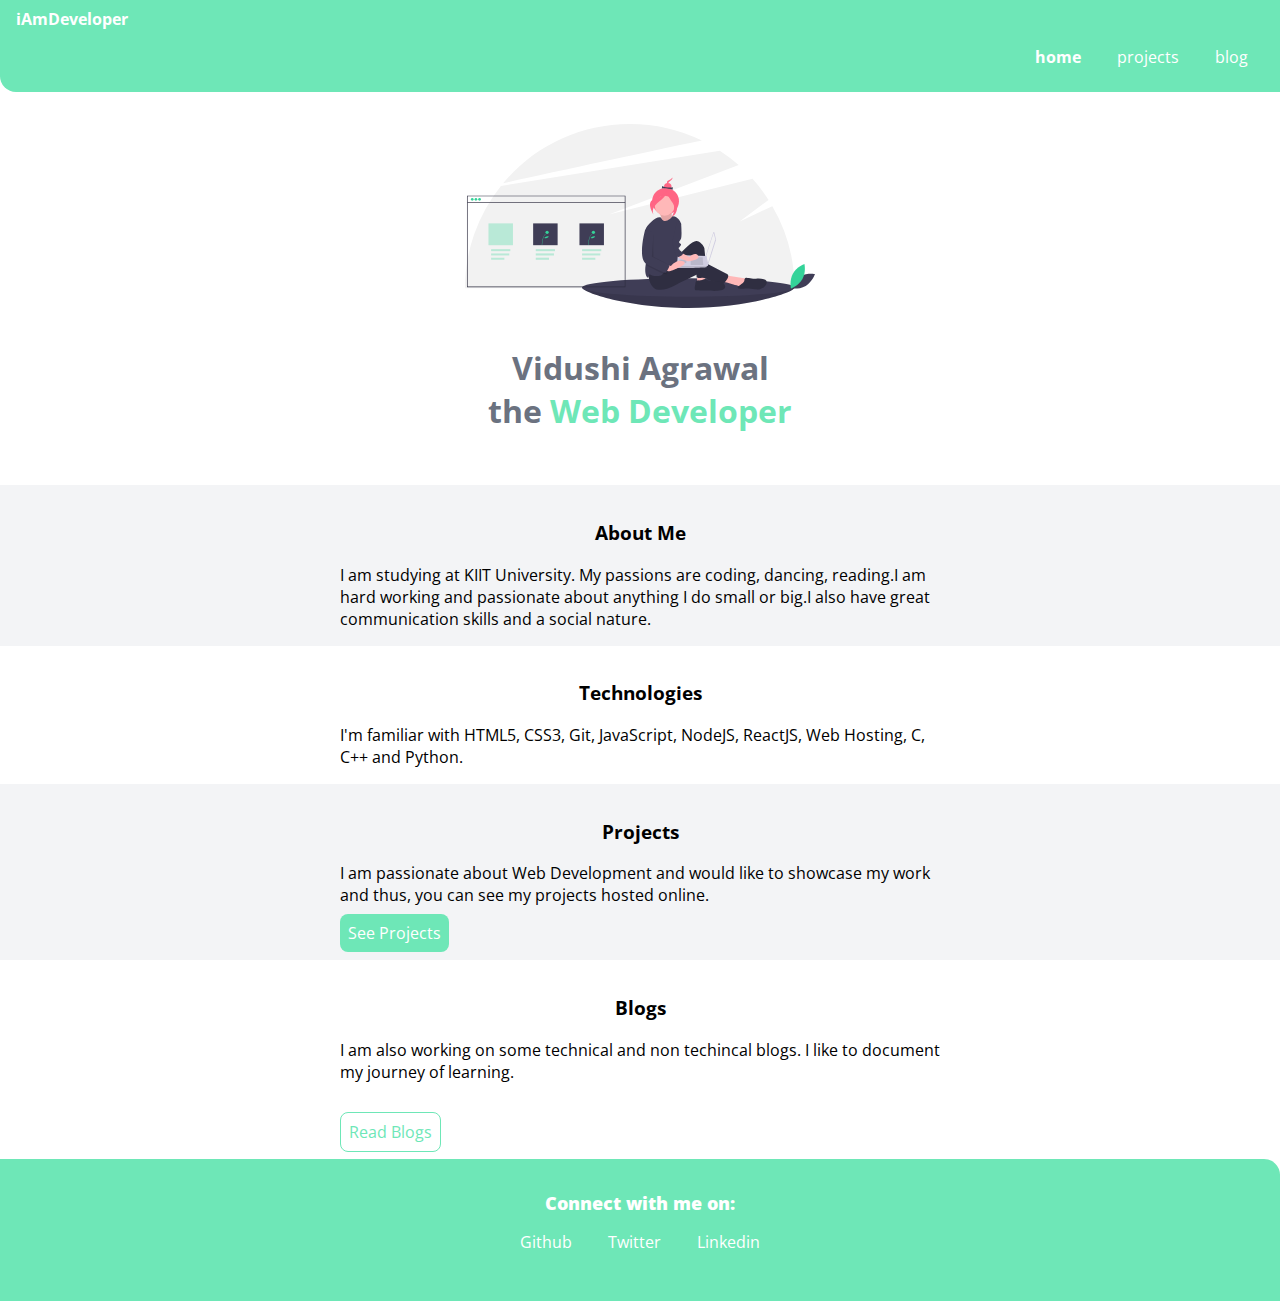
==== index.html @ 6069d850 "completed homepage" ====
<!DOCTYPE html>
<html lang="en">
<head>
    <meta charset="UTF-8">
    <meta name="viewport" content="width=device-width, initial-scale=1.0">
    <title>home | Vidushi Agrawal</title>
    <link rel="stylesheet" href="/styles.css">
</head>
<body>
    <nav class="navigation">
        <div class="nav-brand">iAmDeveloper</div>
        <ul class="nav-pills">
            <li class="list-inline ">
                <a class="link link-active" href="#">home</a>
            </li>
            <li class="list-inline">
                <a class="link" href="#">projects</a>
            </li>
            <li class="list-inline">
                <a class="link" href="#">blog</a>
            </li>
        </ul>
    </nav>


    <header class="hero">
        <img  class="hero-img" src="/images/hero_image.svg" alt="heroPic">
        <h1 class="hero-header">Vidushi Agrawal<br>the <span class="header-inverted">Web Developer</span></h1>
    </header>

    <section>
        <div class="ow section">
            <h3>About Me</h3>
            <p class="container-center ">I am studying  at KIIT University. My passions are coding, dancing, reading.I am hard working and passionate about anything I do small or big.I also have great communication skills and a social nature.</p></div>
    </section>
    <section class="section">
        <h3>Technologies</h3>
        <p class="container-center">I'm familiar with HTML5, CSS3, Git, JavaScript, NodeJS, ReactJS, Web Hosting, C, C++ and Python.</p>
    </section>
    <section>
        <div class="ow section">
            <h3>Projects</h3>
            <div class="container-center "><p >I am  passionate about Web Development and would like to showcase my work and thus, you can see my projects hosted online.</p>
                <a class="link-primary link" href="projects.html">See Projects</a> </div>
        </div>
    </section>
    <section class="section">
        <h3>Blogs</h3>
        <div class="container-center">
            <p>I am also working on some technical and non techincal blogs. I like to document my journey of learning.</p><br>
            <a class="link-secondary link" href="#">Read Blogs</a>
        </div>
        
    </section>

    <footer class="footer">
        <div class="footer-header"><strong>Connect with me on:</strong></div>
        <ul class="social-sites">
           
            <li class="list-inline">
                <a class="link" href="https://github.com/vids12">Github</a>
            </li>
            <li class="list-inline">
                <a class="link" href="https://twitter.com/Vids_12">Twitter</a>
            </li>
            <li class="list-inline">
                <a class="link" href="http://www.linkedin.com/in/vidushiagrawal18">Linkedin</a>
            </li>
        </ul>
    </footer>
</body>
</html>
---- styles.css ----
@import url('https://fonts.googleapis.com/css2?family=Open+Sans:wght@400;700&display=swap');
body{
    font-family: 'Open Sans', sans-serif;
    margin:0rem;
}
hr{
   margin: 2rem;
}
:root{
    --primary-colors:#6EE7B7;
    --dark-gray:#6B7280;
    --off-white:#F3F4F6
}

/* containers */

.container{
    padding: 0rem 1rem;
}
.container-center{
    max-width: 600px;
    margin: auto;
}

/* links */

.link{
    text-decoration: none;
    padding: 0.5rem 0.5rem;
    border-radius: 0.5rem;
}
.link-primary{
    background-color: var(--primary-colors);
    color: white;
}
.link-secondary{
    color:var(--primary-colors);
    border: 1px solid var(--primary-colors);
}

/* lists */
.list-no-bullet{
    list-style: none;
}

.list-inline{
    display: inline;
    padding: 0rem 0.5rem;
}

/* Nav Bar */

.navigation{
    background-color: var(--primary-colors);
    border-bottom-left-radius: 1rem;
    color: white;
    padding: 0.5rem 1rem;
}
.navigation .nav-brand{
    font-size: 1rem;
    font-weight: 700;
    /* padding-left: 1rem; */
}
 .navigation .link-active{
    font-weight: bold;
} 

.navigation .link{
    color: white;
}
.navigation .nav-pills{
    text-align: right;
}

/* header */

.hero{
    padding: 2rem;
}
.hero .hero-img{
     max-width: 350px;
     display: block;
     margin: auto;
}
.hero .hero-header{
    text-align: center;
    color: var(--dark-gray);
    padding-top: 1rem;
}
.hero .header-inverted{
    color: var(--primary-colors);
}
/* section */

.section h3{
    text-align: center;
}
.ow{
    background-color: var(--off-white);
}
.section{
    padding: 1rem;
}

/* footer */

.footer{
    text-align: center;
    background-color: var(--primary-colors);
    color: white;
    border-top-right-radius: 1rem;
    padding: 2rem 1rem;
}
.footer .link{
    color: white;
}
.footer ul {
    padding-inline-start: 0px;
}

.footer .footer-header{
    font-weight: bold;
    font-size: large;
}
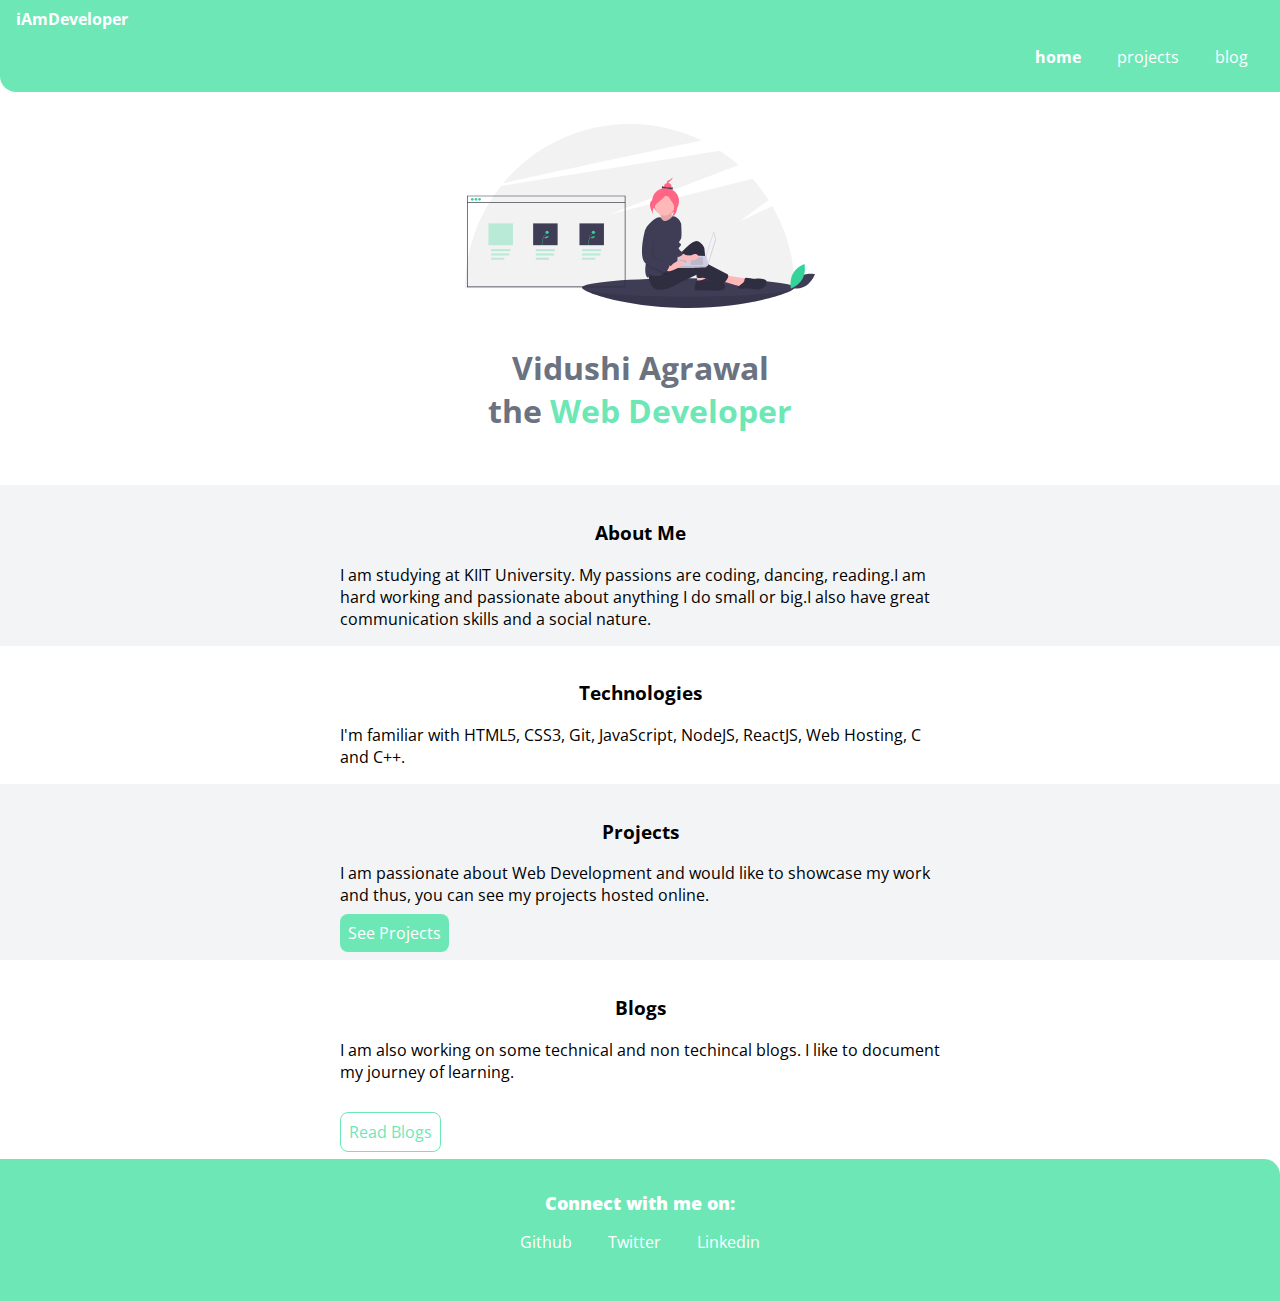
==== commit 88f551de: "added projects page" ====
--- a/index.html
+++ b/index.html
@@ -4,7 +4,7 @@
     <meta charset="UTF-8">
     <meta name="viewport" content="width=device-width, initial-scale=1.0">
     <title>home | Vidushi Agrawal</title>
-    <link rel="stylesheet" href="/styles.css">
+    <link rel="stylesheet" href="/styles.css" />
 </head>
 <body>
     <nav class="navigation">
@@ -14,10 +14,10 @@
                 <a class="link link-active" href="#">home</a>
             </li>
             <li class="list-inline">
-                <a class="link" href="#">projects</a>
+                <a class="link" href="/projects.html">projects</a>
             </li>
             <li class="list-inline">
-                <a class="link" href="#">blog</a>
+                <a class="link" href="/blogs.html">blog</a>
             </li>
         </ul>
     </nav>
@@ -35,7 +35,7 @@
     </section>
     <section class="section">
         <h3>Technologies</h3>
-        <p class="container-center">I'm familiar with HTML5, CSS3, Git, JavaScript, NodeJS, ReactJS, Web Hosting, C, C++ and Python.</p>
+        <p class="container-center">I'm familiar with HTML5, CSS3, Git, JavaScript, NodeJS, ReactJS, Web Hosting, C and C++.</p>
     </section>
     <section>
         <div class="ow section">
@@ -48,7 +48,7 @@
         <h3>Blogs</h3>
         <div class="container-center">
             <p>I am also working on some technical and non techincal blogs. I like to document my journey of learning.</p><br>
-            <a class="link-secondary link" href="#">Read Blogs</a>
+            <a class="link-secondary link" href="blogs.html">Read Blogs</a>
         </div>
         
     </section>
--- a/styles.css
+++ b/styles.css
@@ -90,6 +90,11 @@
 .hero .header-inverted{
     color: var(--primary-colors);
 }
+.hero .img{
+    max-width: 200px;
+     display: block;
+     margin: auto;
+}
 /* section */
 
 .section h3{
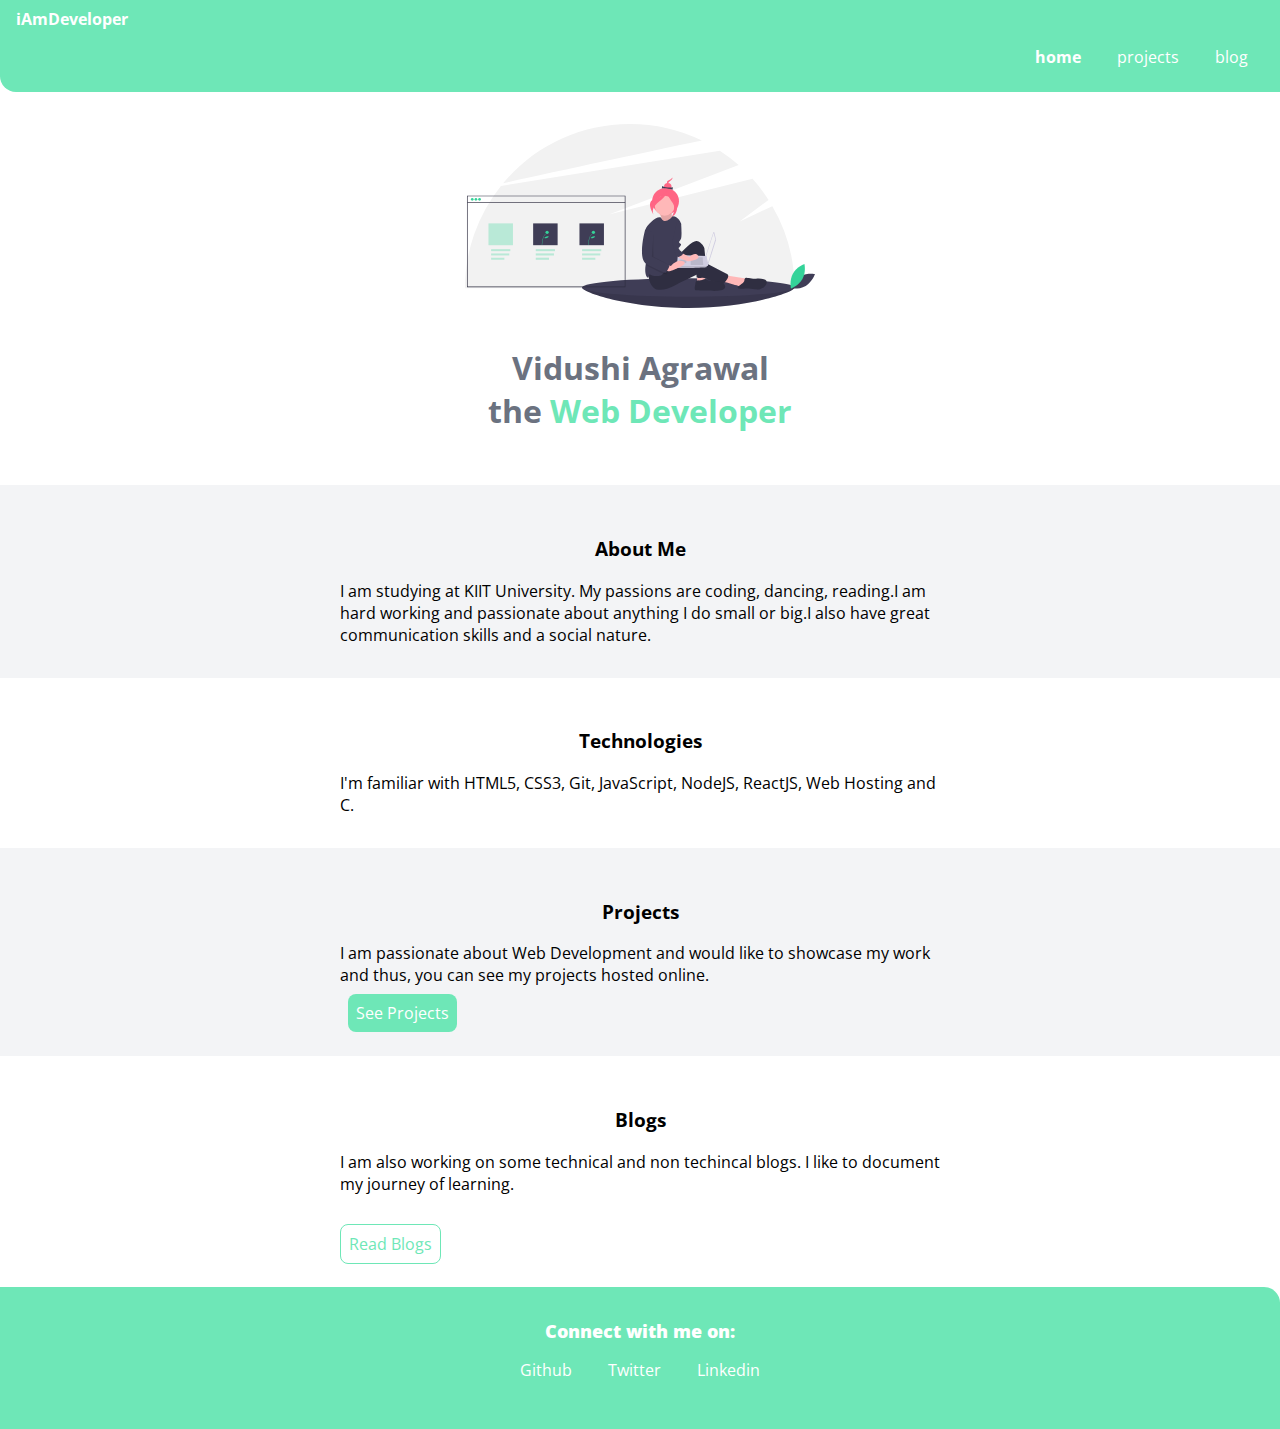
==== commit 89a459a6: "added more projects" ====
--- a/index.html
+++ b/index.html
@@ -35,7 +35,7 @@
     </section>
     <section class="section">
         <h3>Technologies</h3>
-        <p class="container-center">I'm familiar with HTML5, CSS3, Git, JavaScript, NodeJS, ReactJS, Web Hosting, C and C++.</p>
+        <p class="container-center">I'm familiar with HTML5, CSS3, Git, JavaScript, NodeJS, ReactJS, Web Hosting and C.</p>
     </section>
     <section>
         <div class="ow section">
--- a/styles.css
+++ b/styles.css
@@ -32,6 +32,7 @@
 .link-primary{
     background-color: var(--primary-colors);
     color: white;
+    margin: 0.5rem 0.5rem;
 }
 .link-secondary{
     color:var(--primary-colors);
@@ -102,9 +103,11 @@
 }
 .ow{
     background-color: var(--off-white);
+    
 }
 .section{
-    padding: 1rem;
+    padding: 2rem;
+    /* margin: 0rem; */
 }
 
 /* footer */
